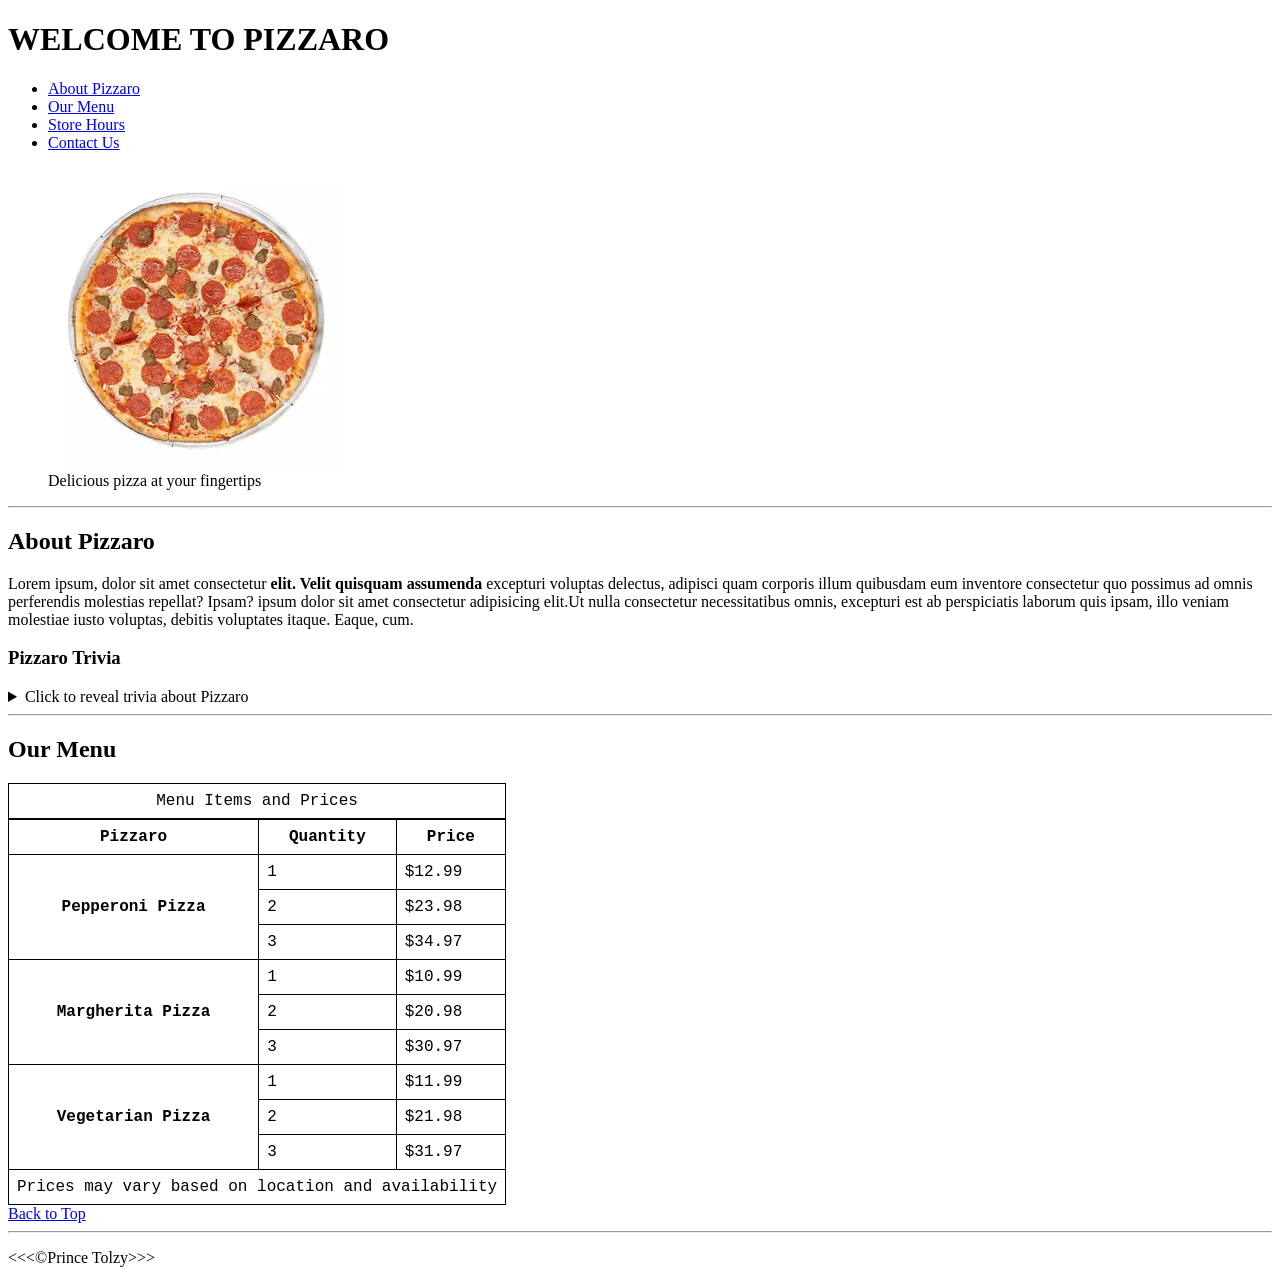
==== index.html @ d0a4074a "first commit" ====
<!DOCTYPE html>
<html lang="en">

<head>
    <meta charset="UTF-8">
    <meta name="author" content="Prince Tolzy">
    <title>Pizzaro</title>
    <link rel="icon" type="image/x-icon" href="img/pizza.icon.jpg">
    <link rel="stylesheet" href="styles.css">
</head>

<body>
    <header>
        <h1>WELCOME TO PIZZARO</h1>
        <nav>
            <ul>
                <li><a href="#about">About Pizzaro</a></li>
                <li><a href="#menu">Our Menu</a></li>
                <li><a href="storehours.html">Store Hours</a></li>
                <li><a href="contact.html">Contact Us</a></li>
            </ul>
        </nav>
        <figure>
            <img src="img/pizza1.jpg" alt="pizza image" title="Pizzaro" width="300" height="300">
            <figcaption>Delicious pizza at your fingertips</figcaption>
        </figure>
    </header>
    <hr>
    <main>
        <section id="about">
            <h2>About Pizzaro</h2>
            <p>Lorem ipsum, dolor sit amet consectetur <strong>elit. Velit quisquam assumenda</strong> excepturi voluptas delectus, adipisci quam corporis illum quibusdam eum inventore consectetur quo possimus ad omnis perferendis molestias repellat? Ipsam? ipsum dolor sit amet consectetur adipisicing elit.Ut nulla consectetur necessitatibus omnis, excepturi est ab perspiciatis laborum quis ipsam, illo veniam molestiae iusto voluptas, debitis voluptates itaque. Eaque, cum.</p>
            <h3>Pizzaro Trivia</h3>
            <details>
                <summary>Click to reveal trivia about Pizzaro</summary>
                <p>Lorem ipsum dolor sit amet consectetur adipisicing elit. Velit tenetur cum alias deleniti quam. Aperiam sit labore ratione in cum. ipsum dolor sit amet consectetur adipisicing elit. Voluptas, voluptate.</p>
            </details>
        </section>
        <hr>
        <section id="menu">
            <h2>Our Menu</h2>
            <table>
                <caption>Menu Items and Prices</caption>
                <thead>
                    <tr>
                        <th>Pizzaro</th>
                        <th scope="col">Quantity</th>
                        <th scope="col">Price</th>
                    </tr>
                </thead>
                <tbody>
                    <tr>
                        <th scope="row" rowspan="3">Pepperoni Pizza</th>
                        <td>1</td>
                        <td>$12.99</td>
                    </tr>
                    <tr>
                        <td>2</td>
                        <td>$23.98</td>
                    </tr>
                    <tr>
                        <td>3</td>
                        <td>$34.97</td>
                    </tr>
                    <tr>
                        <th scope="row" rowspan="3">Margherita Pizza</th>
                        <td>1</td>
                        <td>$10.99</td>
                    </tr>
                    <tr>
                        <td>2</td>
                        <td>$20.98</td>
                    </tr>
                    <tr>
                        <td>3</td>
                        <td>$30.97</td>
                    </tr>
                    <tr>
                        <th scope="row" rowspan="3">Vegetarian Pizza</th>
                        <td>1</td>
                        <td>$11.99</td>
                    </tr>
                    <tr>
                        <td>2</td>
                        <td>$21.98</td>
                    </tr>
                    <tr>
                        <td>3</td>
                        <td>$31.97</td>
                    </tr>
                </tbody>
                <tfoot>
                    <tr>
                        <td colspan="3">Prices may vary based on location and availability</td>
                    </tr>
                </tfoot>
            </table>
        </section>
        <a href="#">Back to Top</a>
    </main>
<hr>
<footer>
    <p>&lt;&lt;&lt;&copy;Prince Tolzy&gt;&gt;&gt;</p>
</footer>
</body>

</html>
---- styles.css ----
table, tr, th, td, caption {
    border: 1px, solid black;
    font-family: 'Courier New', Courier, monospace;
    border-collapse: collapse;
    padding: 0.5rem;
  }
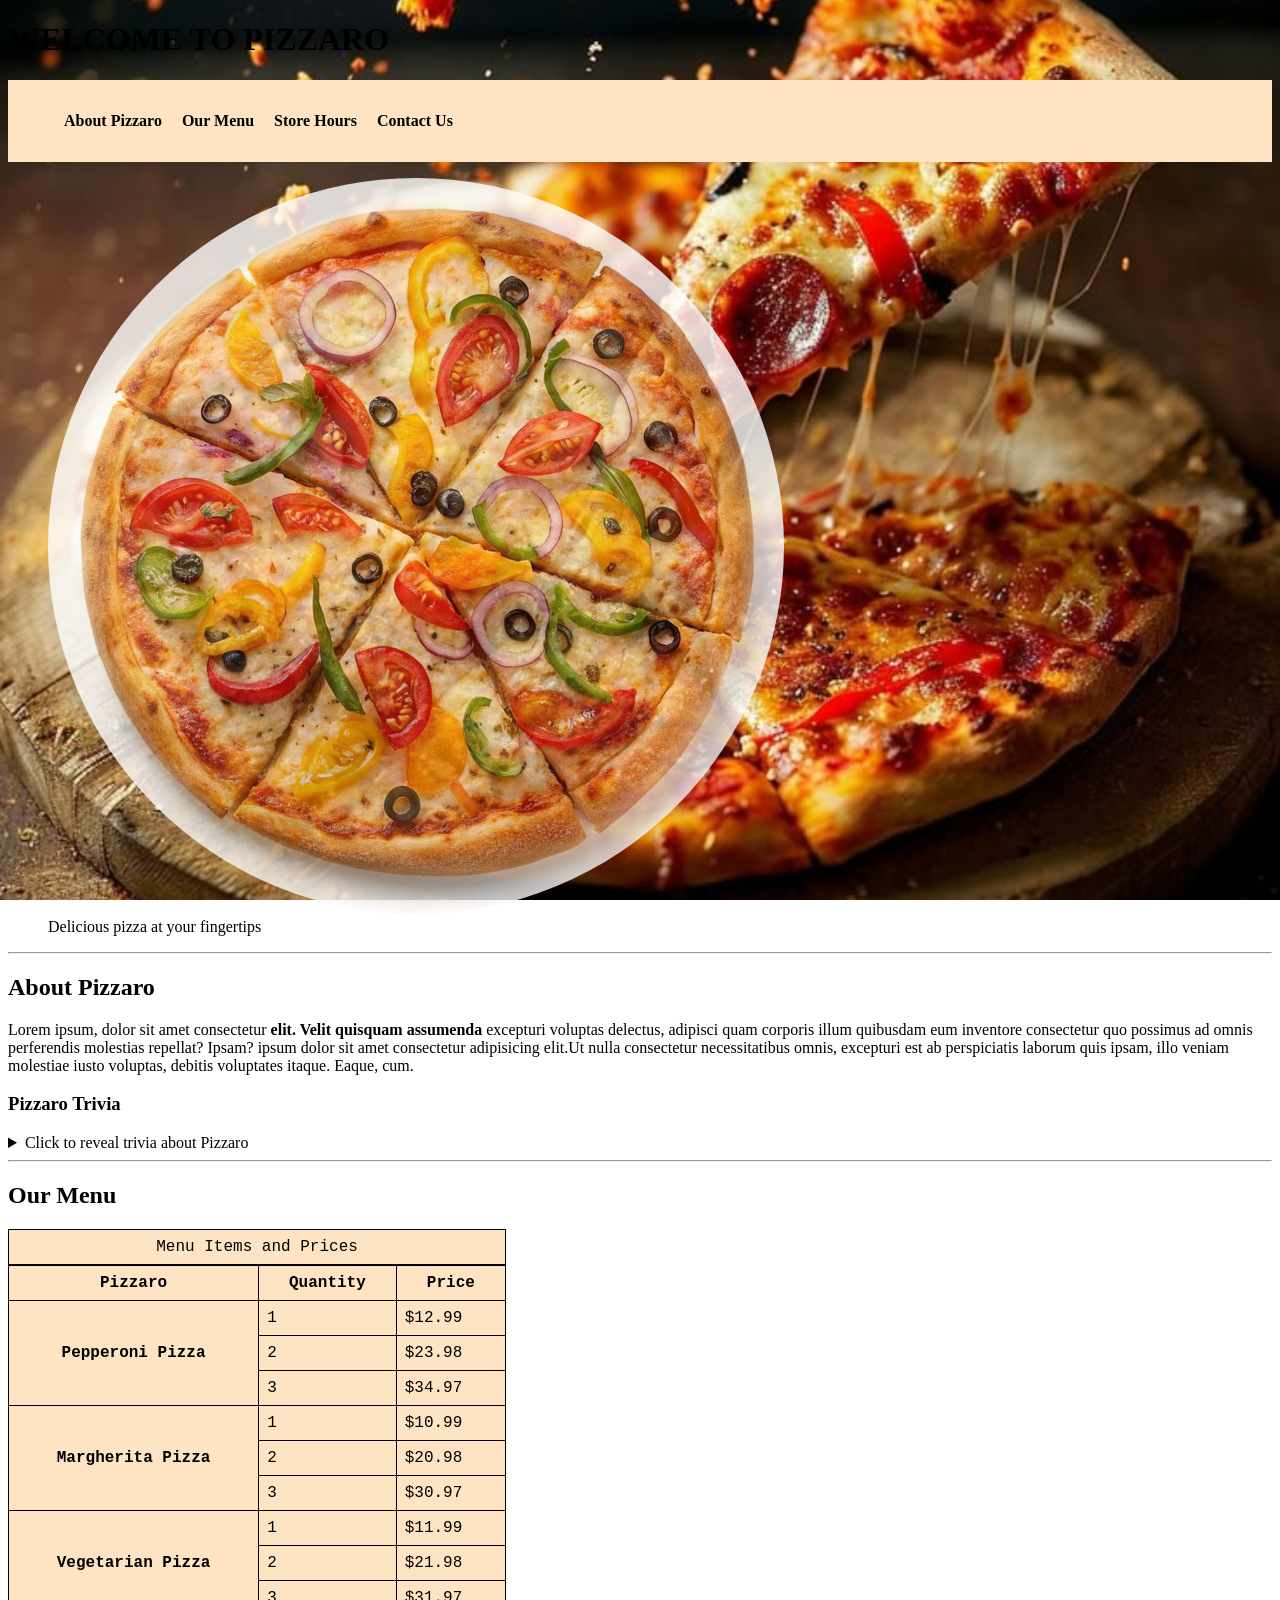
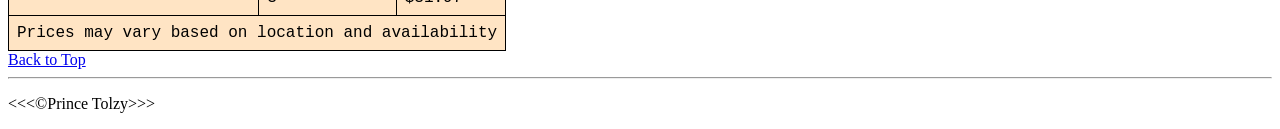
==== commit d93f1aed: "display" ====
--- a/index.html
+++ b/index.html
@@ -21,7 +21,7 @@
             </ul>
         </nav>
         <figure>
-            <img src="img/pizza1.jpg" alt="pizza image" title="Pizzaro" width="300" height="300">
+            <img src="img/pizza1.jpg" alt="pizza image" title="Pizzaro">
             <figcaption>Delicious pizza at your fingertips</figcaption>
         </figure>
     </header>
--- a/styles.css
+++ b/styles.css
@@ -1,6 +1,36 @@
+nav {
+    background-color: bisque;
+    padding: 1rem;
+  }
+nav ul li {
+    display: inline;
+    margin-right: 1rem;
+  }
+  
+  nav ul li a {
+    text-decoration: initial;
+    color: black;
+    font-weight: bold;
+  }
+  nav ul li a:hover {
+    color: rgba(240, 100, 25, 0.927);
+    font-size: 1.2rem;
+  }
+
+  figure img {
+    opacity: 0.8;
+    border-radius: 50%;
+  }
 table, tr, th, td, caption {
+  background-color: bisque;
     border: 1px, solid black;
     font-family: 'Courier New', Courier, monospace;
     border-collapse: collapse;
     padding: 0.5rem;
-  }+  }
+  body {
+    background-image: url(img/Delicious\ Pizza.jpg);
+    background-size: cover;
+    background-position: center;
+    background-attachment: fixed;
+  }
